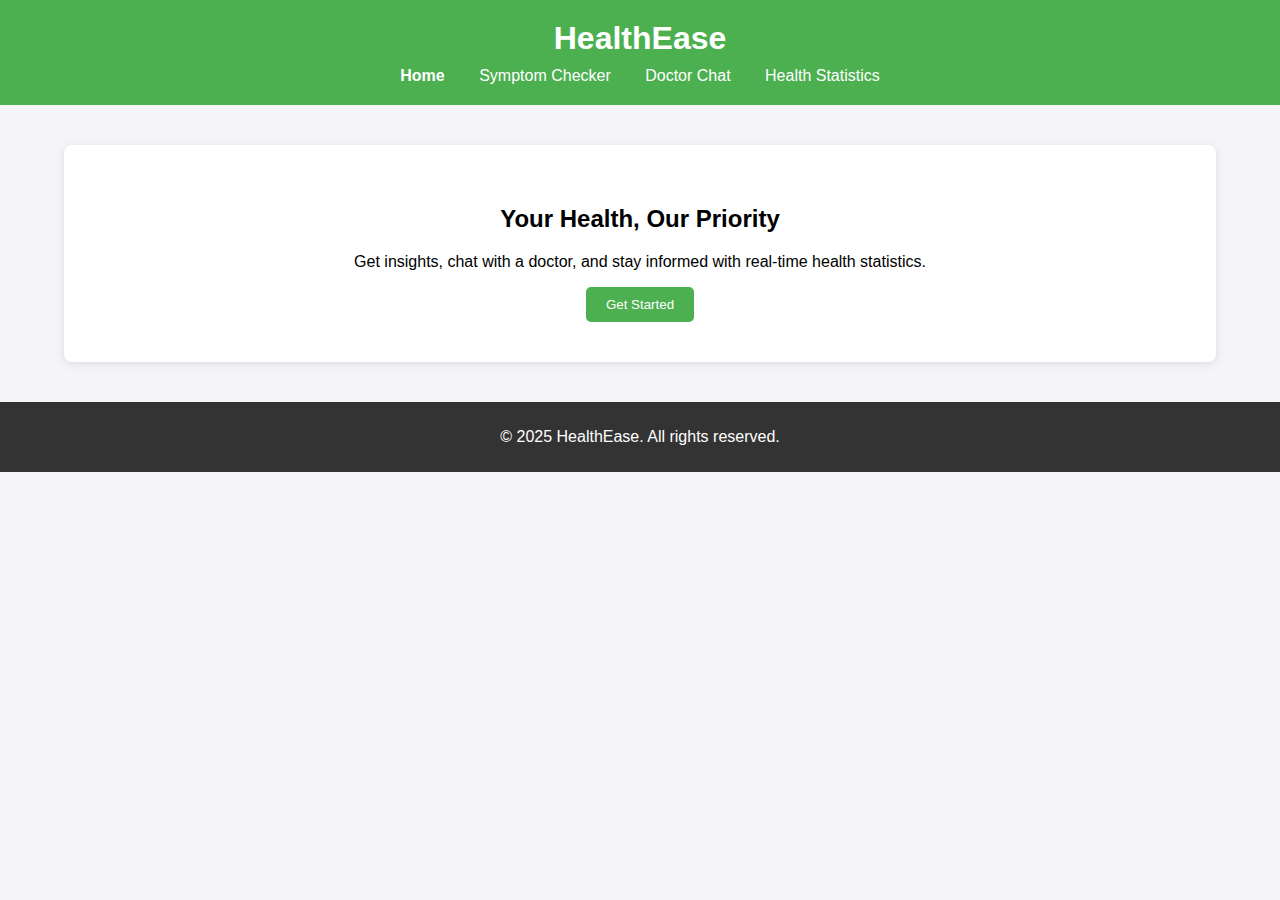
==== index.html @ 4f7a864e "Add files via upload" ====
<!DOCTYPE html>
<html lang="en">
<head>
  <meta charset="UTF-8">
  <meta name="viewport" content="width=device-width, initial-scale=1.0">
  <title>HealthEase - Your Health Companion</title>
  <link rel="stylesheet" href="style.css">
</head>
<body>
  <header>
    <div class="container">
      <h1>HealthEase</h1>
      <nav>
        <a href="index.html" class="active">Home</a>
        <a href="symptom-checker.html">Symptom Checker</a>
        <a href="doctor-chat.html">Doctor Chat</a>
        <a href="health-stats.html">Health Statistics</a>
      </nav>
    </div>
  </header>

  <main class="container">
    <section class="hero">
      <h2>Your Health, Our Priority</h2>
      <p>Get insights, chat with a doctor, and stay informed with real-time health statistics.</p>
      <button onclick="location.href='symptom-checker.html'">Get Started</button>
    </section>
  </main>

  <footer>
    <p>&copy; 2025 HealthEase. All rights reserved.</p>
  </footer>
</body>
</html>
---- style.css ----
/* Global Styles */
body {
  font-family: 'Arial', sans-serif;
  background-color: #f4f4f9;
  margin: 0;
  padding: 0;
}

.container {
  width: 90%;
  margin: 0 auto;
}

header {
  background-color: #4caf50;
  padding: 20px 0;
  color: white;
  text-align: center;
}

header h1 {
  margin: 0;
}

nav {
  margin-top: 10px;
}

nav a {
  color: white;
  margin: 0 15px;
  text-decoration: none;
}

nav a.active {
  font-weight: bold;
}

main {
  padding: 40px 0;
}

.hero {
  text-align: center;
  background-color: #fff;
  padding: 40px;
  border-radius: 8px;
  box-shadow: 0 2px 10px rgba(0, 0, 0, 0.1);
}

button {
  background-color: #4caf50;
  color: white;
  border: none;
  padding: 10px 20px;
  border-radius: 5px;
  cursor: pointer;
}

button:hover {
  background-color: #45a049;
}

footer {
  background-color: #333;
  color: white;
  text-align: center;
  padding: 10px 0;
}

form {
  background-color: white;
  padding: 20px;
  border-radius: 8px;
  box-shadow: 0 2px 10px rgba(0, 0, 0, 0.1);
}

.form-group {
  margin-bottom: 20px;
}

input, select {
  width: 100%;
  padding: 10px;
  margin-top: 5px;
  border: 1px solid #ccc;
  border-radius: 5px;
}

#result {
  margin-top: 20px;
  color: #333;
}
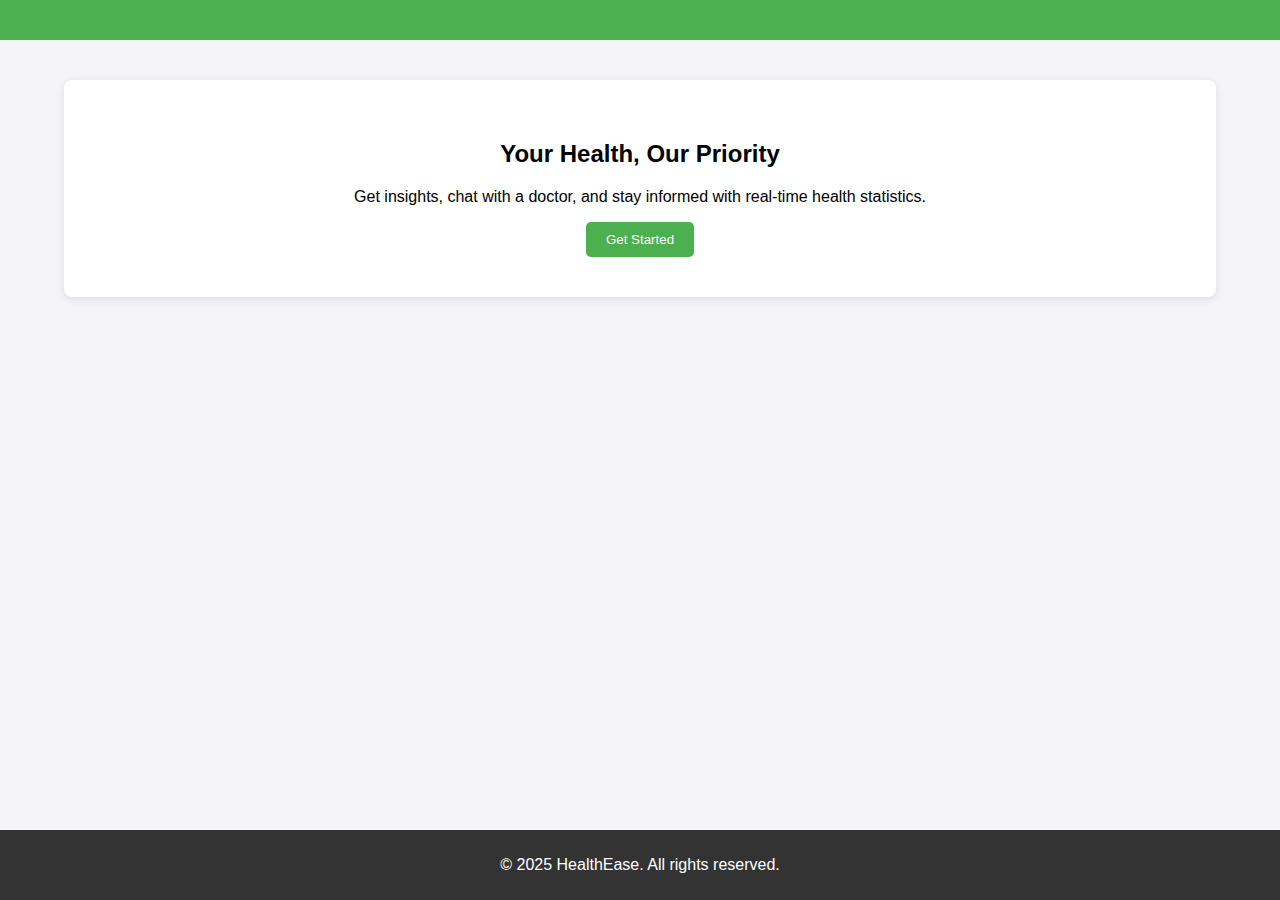
==== commit 917d8d92: "Update index.html" ====
--- a/index.html
+++ b/index.html
@@ -7,16 +7,7 @@
   <link rel="stylesheet" href="style.css">
 </head>
 <body>
-  <header>
-    <div class="container">
-      <h1>HealthEase</h1>
-      <nav>
-        <a href="index.html" class="active">Home</a>
-        <a href="symptom-checker.html">Symptom Checker</a>
-        <a href="doctor-chat.html">Doctor Chat</a>
-        <a href="health-stats.html">Health Statistics</a>
-      </nav>
-    </div>
+  <header id="u77">
   </header>
 
   <main class="container">
--- a/style.css
+++ b/style.css
@@ -91,3 +91,15 @@
   margin-top: 20px;
   color: #333;
 }
+
+html, body {
+    height: 100%;
+    margin: 0;
+    display: flex;
+    flex-direction: column;
+}
+
+main {
+    flex: 1;
+}
+
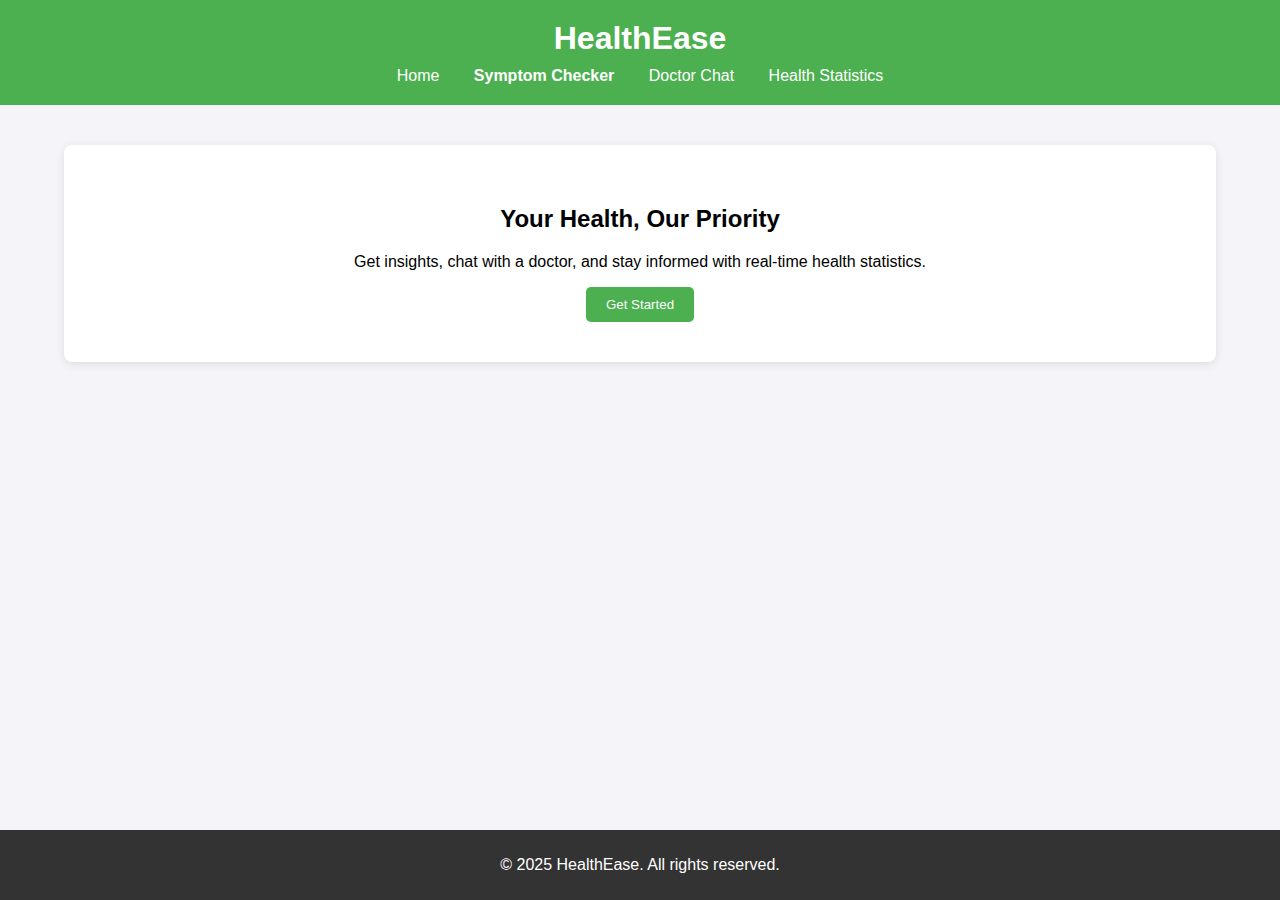
==== commit 3e45c259: "Update index.html" ====
--- a/index.html
+++ b/index.html
@@ -7,7 +7,17 @@
   <link rel="stylesheet" href="style.css">
 </head>
 <body>
-  <header id="u77">
+  <header>
+    <div class="container">
+      <h1>HealthEase</h1>
+<nav>
+<a href="index.html">Home</a>
+<a href="symptom-checker.html" class="active">Symptom Checker</a>
+<a href="doctor-chat.html">Doctor Chat</a>
+<a href="health-stats.html">Health Statistics</a>
+</nav>
+</div>
+
   </header>
 
   <main class="container">
